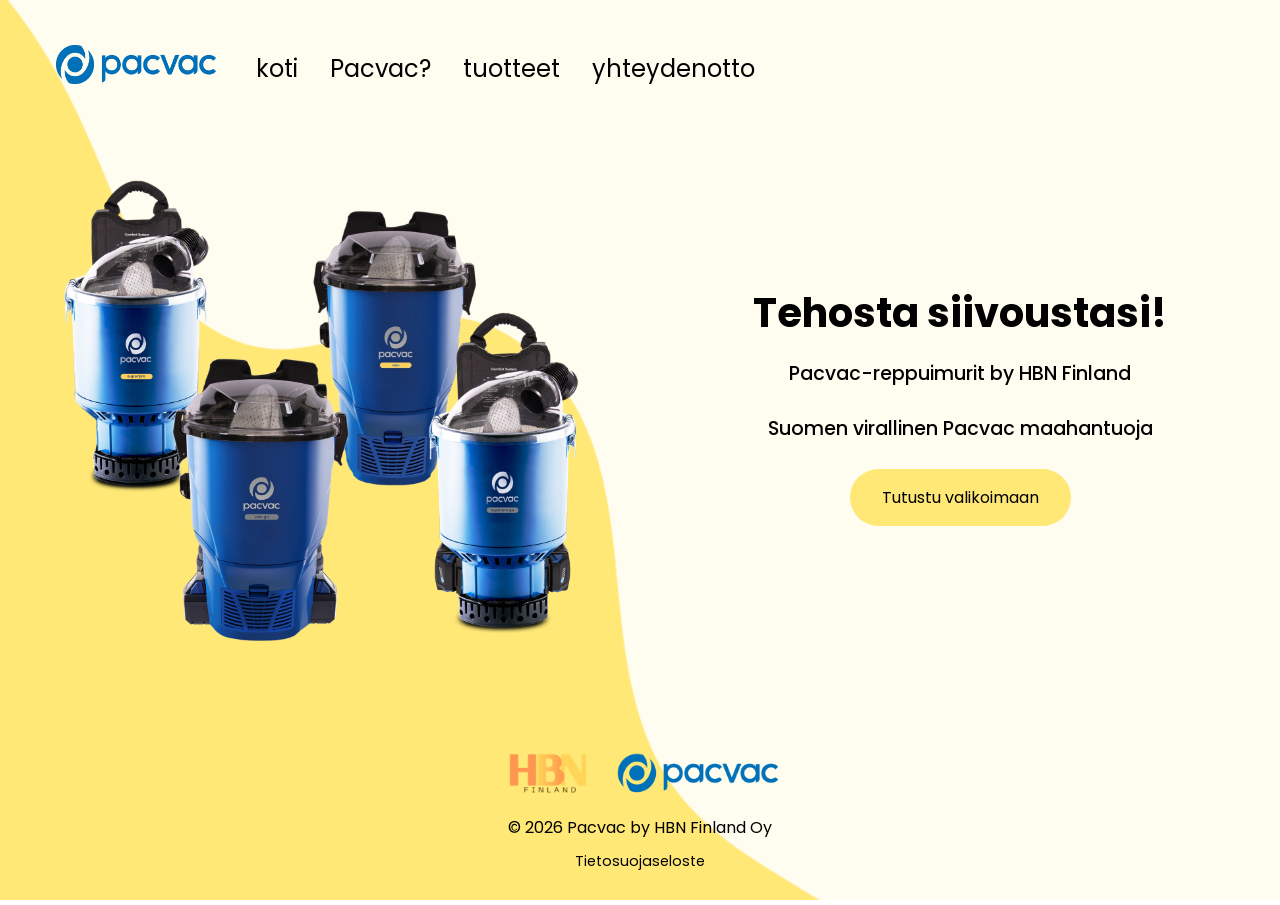
==== index.html @ b6700eba "fix" ====
<!DOCTYPE html>
<html lang="en">
<head>
    <meta charset="UTF-8">
    <meta name="viewport" content="width=device-width, initial-scale=1.0, minimum-scale=1.0">
    <link rel="stylesheet" href="/pages/home.css">
    <link rel="stylesheet" href="/pages/navbar.css">
    <link rel="stylesheet" href="/pages/footer.css">
    <title>Pacvac.fi</title>
    <link rel="stylesheet" href="/pages/topbutton.css">
    <script src="/pages/topbutton.js"></script>
    <link rel="stylesheet" href="https://fonts.googleapis.com/css2?family=Material+Symbols+Outlined:opsz,wght,FILL,GRAD@24,400,0,0" />
</head>
<body>
    <!--Navbar-->
    <nav class="nav">
        <div class="button">
            <a href="/pages/home"><img src="/logo/pacvac-logo.png"></a>
        </div>

        <div class="nav_hamburger" id="hamburger">
        <span></span>
        <span></span>
        <span></span>
        </div>

        <div class="nav_menu">
        <ul id="nav-links">
            <li class="button"><span><a href="/pages/home">koti</a></span></li>
            <li class="button"><span><a href="/pages/info">Pacvac?</a></span></li>
            <li class="button"><span><a href="/pages/products">tuotteet</a></span></li>
            <!-- <li class="button"><span><a href="about">meistä</a></span></li> -->
            <li class="button"><span><a href="/pages/contact">yhteydenotto</a></span></li>
        </ul>
    </div>
    </nav>

    <!-- Main content goes here -->
    <main class="page">
       
        <div class="content">
            <div class="column">
                <div class="img-container">
                    <img src="/images/pacvac-frontpage.png" alt="Pacvac Frontpage">
                </div>
            </div>
            <div class="column">
                <div class="txt-container">
                    <h1>Tehosta siivoustasi!</h1>
                    <p>Pacvac-reppuimurit by HBN Finland</p>
                    <p>Suomen virallinen Pacvac maahantuoja</p>
                    <button class="button"><a href="/pages/products">Tutustu valikoimaan</a></button>
                </div>
            </div>
            
        
        </div>
        <!--Footer-->
        <div class="footer">
            <a href="/pages/home"><img src="/logo/hbn-pacvac-logo.png"></a>
            <div class="footer-content">
                <p>© 2026 Pacvac by HBN Finland Oy</p>
            <div class="footer-pdf">
                <a href="/pdf/Tietosuojaseloste_pacvac.pdf">Tietosuojaseloste</a>
            </div>
            </div>
        </div>
        <!-- Takaisin ylös -painike -->
    <button id="backToTop" class="material-symbols-outlined">arrow_upward</button>
    </main>

    <script src="/navbar.js"></script>

</body>
</html>
---- pages/home.css ----
@import url('https://fonts.googleapis.com/css2?family=Poppins:ital,wght@0,100;0,200;0,300;0,400;0,500;0,600;0,700;0,800;0,900;1,100;1,200;1,300;1,400;1,500;1,600;1,700;1,800;1,900&display=swap');

html, body {
    margin: 0;
    min-height: 100vh;
}

body {
    display: flex;
    flex-direction: column;
}

.page {
    flex: 1;
    display: flex;
    flex-direction: column;
    background-image: url('../images/pacvac-tausta4.png');
    background-size: cover;
    background-position: center;
    background-attachment: fixed; 
}

.content {
    margin: auto;
    display: flex;
    justify-content: center;  
    align-items: center;
    text-align: center;         
    flex-wrap: wrap; 
    font-weight: 500;
    position: relative;
    z-index: 1;
    padding-top: 5rem;
    width: 100%;
    max-width: 2000px;
}

.column {
    flex: 1;
    display: flex;
    align-items: center;
    justify-content: center;
}

.column h1 {
    font-size: 2.5rem;
    margin-bottom: 1rem;
}

.column p {
    font-size: 1.2rem;
    line-height: 1.6;
    color: #000000;
    margin-top: 0;
    margin-bottom: 1.5rem;
}

.img-container {
    width: 100%;
    height: 100%;
    overflow: hidden;
    padding: 2rem;
}

.img-container img {
    width: 100%;
    height: 100%;
    object-fit: contain;
}

.txt-container button {
    background-color: #ffe876;
    color: #000000;
    border-radius: 2rem;
    border: none;
    padding: 1rem 2rem;
    font-size: 1rem;
    cursor: pointer;
    transition: background-color 0.3s;
}

.txt-container button a {
    text-decoration: none;
    color: inherit;
}

.txt-container button:hover {
    background-color: #000000;
    color: #ffe876;
}

@media (max-width: 1024px) {
    .content {
        flex-direction: column;
        padding-top: 5rem;
        padding-bottom: 2rem;
    }

    .column {
        flex: none; 
        width: 90%;
    }

    .img-container {
        width: 100%;
        max-width: 450px;
        padding: 0;
        margin-bottom: -1rem; 
    }

    .img-container img {
        display: block;
        width: 100%;
        height: auto;
    }

    .txt-container button {
        background-color: transparent;
        border: 1px solid #000000;
    }

}
---- pages/navbar.css ----
@import url('https://fonts.googleapis.com/css2?family=Poppins:ital,wght@0,100;0,200;0,300;0,400;0,500;0,600;0,700;0,800;0,900;1,100;1,200;1,300;1,400;1,500;1,600;1,700;1,800;1,900&display=swap');

* {
    font-family: 'Poppins', sans-serif;
}

.nav {
    height: 8.5rem;
    display: flex;
    justify-content: start;
    align-items: center;
    color: #301304;
    position: absolute;
    top: 0;
    z-index: 1000;
    /* background-color: rgba(255, 255, 255, 0.3); */
    width: 100%;
}

.button {
  transition: all 0.5s;
  cursor: pointer;
}

.button img{
    width: 10rem;
    height: auto;
    margin: auto 0.5rem;
    padding-left: 3rem;
}

.nav_menu ul {
    margin: auto 1rem;
    padding: 0;
    display: flex;
    align-items: center;
}

.nav_menu ul li {
    list-style: none;
}

.nav_menu ul li a {
    text-decoration: none;
    color: #000000;
    padding: 1rem;
    display: block;
    font-size: 1.5rem;
}

.button a.active {
  font-weight: bold;
}

.button a:hover {
  font-weight: bold;
}

.nav_hamburger {
    display: none;
    flex-direction: column;
    gap: 5px;
    cursor: pointer;
    padding-right: 2rem;
    margin-left: auto; 
}

.nav_hamburger span {
    width: 30px;
    height: 3px;
    background-color: #301304;
    transition: 0.3s;
}

@media screen and (max-width: 850px) {
    .nav {
        justify-content: space-between;
        height: 6rem;
    }

    .nav_hamburger {
        display: flex; 
    }

    .nav_menu {
        position: absolute;
        top: 6rem;
        left: 0;
        width: 100%;
        display: none;
    }

    .nav.menu-open {
        background-color: #fffdf0 !important;
    }

    .nav_menu.active {
        display: block;
        background-color: #fffdf0;
    }

    .nav_menu ul {
        flex-direction: column;
        padding: 1rem 0;
    }

    .nav_menu ul li a {
        text-align: center;
        font-size: 1.2rem;
        padding: 1.5rem;
    }

    .button img {
        width: 7rem; 
        padding-left: 1rem;
    }
}
---- pages/footer.css ----
@import url('https://fonts.googleapis.com/css2?family=Poppins:ital,wght@0,100;0,200;0,300;0,400;0,500;0,600;0,700;0,800;0,900;1,100;1,200;1,300;1,400;1,500;1,600;1,700;1,800;1,900&display=swap');

* {
    font-family: Poppins;
}

.footer {
    margin-top: auto;
    flex-shrink: 0;
    width: 100%;
    background-color: transparent;
    text-align: center;
    display: flex;
    flex-direction: column;
    align-items: center;
    padding-top: 2rem;
}

.footer img {
    width: 18rem;
    height: auto;
    display: block;
    margin: 0 auto;
}

.footer button {
    transition: all 0.5s;
    cursor: pointer;
}

.footer p {
    margin-top: 0.5rem; 
    margin-bottom: 0.5rem;
}

.footer-pdf {
    padding-bottom: 2rem;
}

.footer-pdf a {
    text-decoration: none;
    color: inherit;
    font-size: 0.9rem;
}

.footer-pdf a:hover {
    font-weight: bold;
}
---- pages/topbutton.css ----
#backToTop {
    position: fixed;
    bottom: 25px; 
    right: 25px;  
    z-index: 9999; 
    width: 50px;
    height: 50px;
    border: none;
    outline: none;
    border-radius: 50%;

    background-color: #000000; 
    color: #ffe876;
    
    display: flex;
    align-items: center;
    justify-content: center;
    
    box-shadow: 0 4px 15px rgba(0, 0, 0, 0.2);
    cursor: pointer;
    font-size: 26px;
    
    transition: all 0.3s cubic-bezier(0.25, 0.8, 0.25, 1);
    
    opacity: 0;
    transform: translateY(15px);
    pointer-events: none;
}

#backToTop.show {
    opacity: 1;
    transform: translateY(0);
    pointer-events: auto;
}

#backToTop:hover {
    background-color: #ffe876; 
    color: #000000;
    box-shadow: 0 6px 20px rgba(0, 0, 0, 0.3);
    transform: translateY(-4px); 
}

#backToTop:active {
    transform: translateY(-1px);
}

@media (max-width: 768px) {
    #backToTop {
        bottom: 15px; 
        right: 15px;
        width: 42px;  
        height: 42px;
        font-size: 22px; 
        background-color: rgba(0, 0, 0, 0.8); 
    }

    #backToTop:hover {
        background-color: rgba(0, 0, 0, 0.8);
        color: #ffe876;
        transform: none;
    }
    
    #backToTop:active {
        transform: scale(0.95);
        background-color: #ffe876;
        color: #000;
    }
}
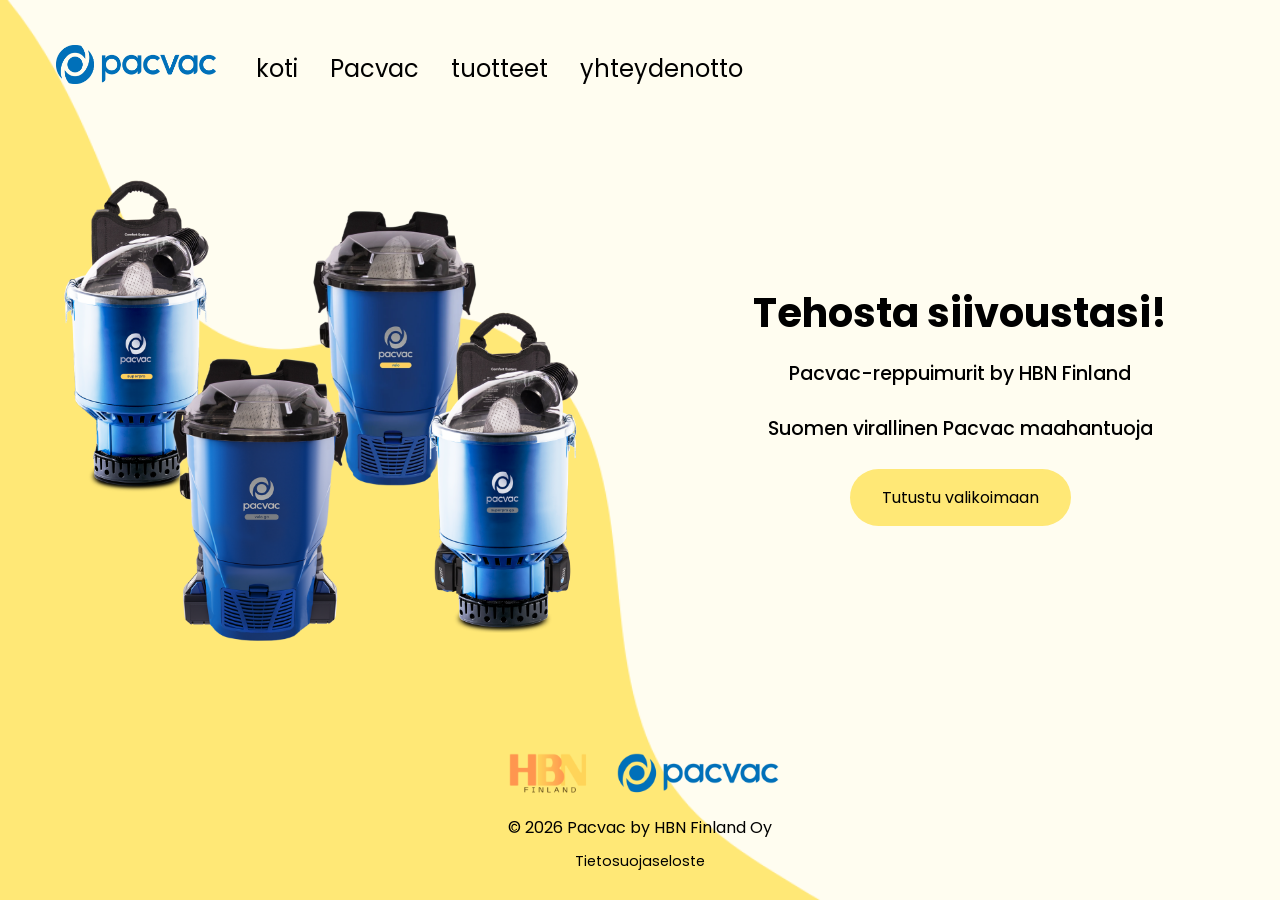
==== commit c102c5d0: "menu fix" ====
--- a/index.html
+++ b/index.html
@@ -27,7 +27,7 @@
         <div class="nav_menu">
         <ul id="nav-links">
             <li class="button"><span><a href="/pages/home">koti</a></span></li>
-            <li class="button"><span><a href="/pages/info">Pacvac?</a></span></li>
+            <li class="button"><span><a href="/pages/info">Pacvac</a></span></li>
             <li class="button"><span><a href="/pages/products">tuotteet</a></span></li>
             <!-- <li class="button"><span><a href="about">meistä</a></span></li> -->
             <li class="button"><span><a href="/pages/contact">yhteydenotto</a></span></li>
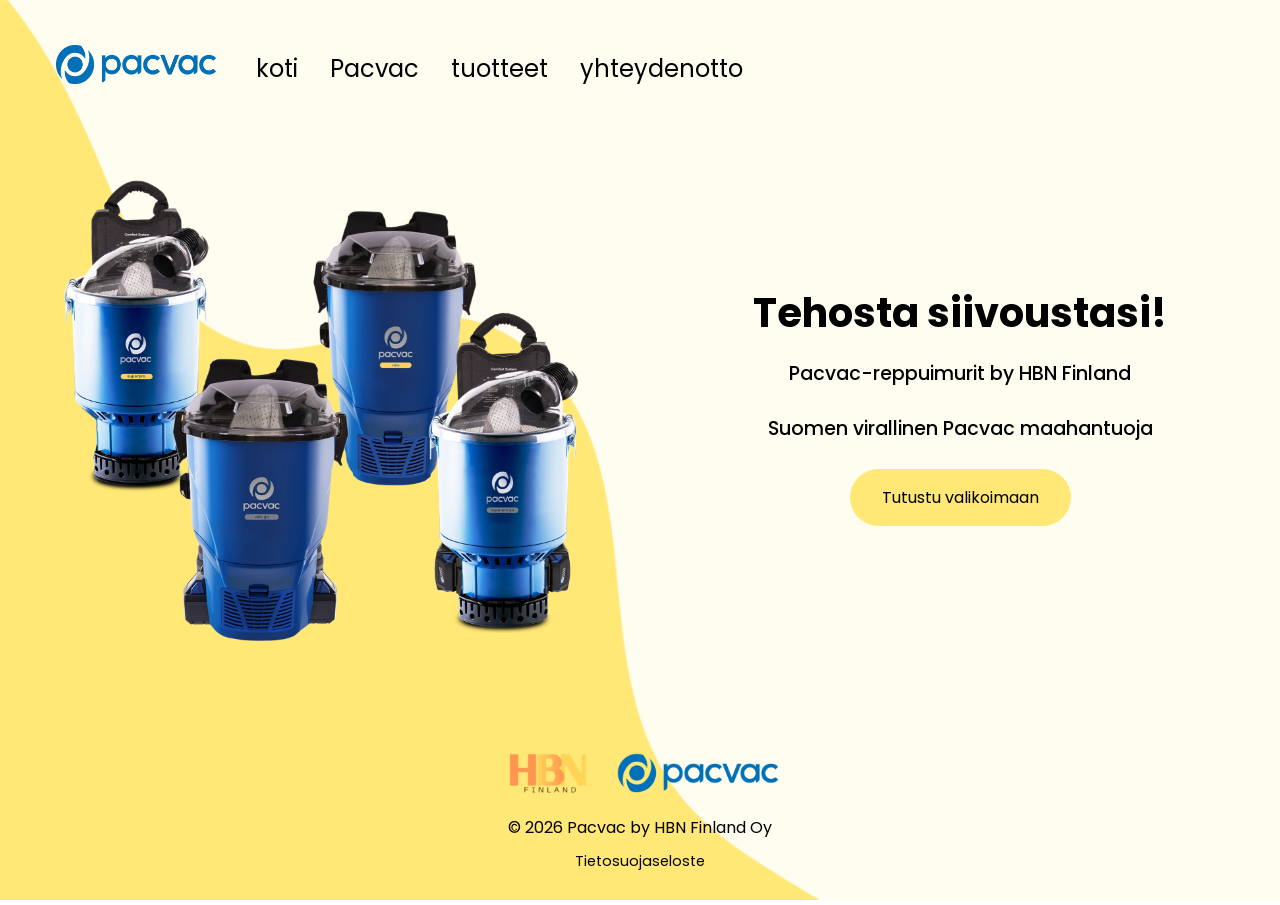
==== commit a87ab8a8: "image fix" ====
--- a/index.html
+++ b/index.html
@@ -1,5 +1,5 @@
 <!DOCTYPE html>
-<html lang="en">
+<html lang="fi">
 <head>
     <meta charset="UTF-8">
     <meta name="viewport" content="width=device-width, initial-scale=1.0, minimum-scale=1.0">
@@ -10,6 +10,8 @@
     <link rel="stylesheet" href="/pages/topbutton.css">
     <script src="/pages/topbutton.js"></script>
     <link rel="stylesheet" href="https://fonts.googleapis.com/css2?family=Material+Symbols+Outlined:opsz,wght,FILL,GRAD@24,400,0,0" />
+    <link rel="icon" type="image/x-icon" href="../logo/pacvac-icon.png">
+    <meta name="description" content="Pacvac-reppuimurit by HBN Finland - Tehosta siivoustasi!">
 </head>
 <body>
     <!--Navbar-->
@@ -41,7 +43,7 @@
         <div class="content">
             <div class="column">
                 <div class="img-container">
-                    <img src="/images/pacvac-frontpage.png" alt="Pacvac Frontpage">
+                    <img src="/images/pacvac-frontpage.webp" alt="Pacvac Frontpage">
                 </div>
             </div>
             <div class="column">
@@ -69,7 +71,7 @@
     <button id="backToTop" class="material-symbols-outlined">arrow_upward</button>
     </main>
 
-    <script src="/navbar.js"></script>
+    <script src="/pages/navbar.js"></script>
 
 </body>
 </html>
